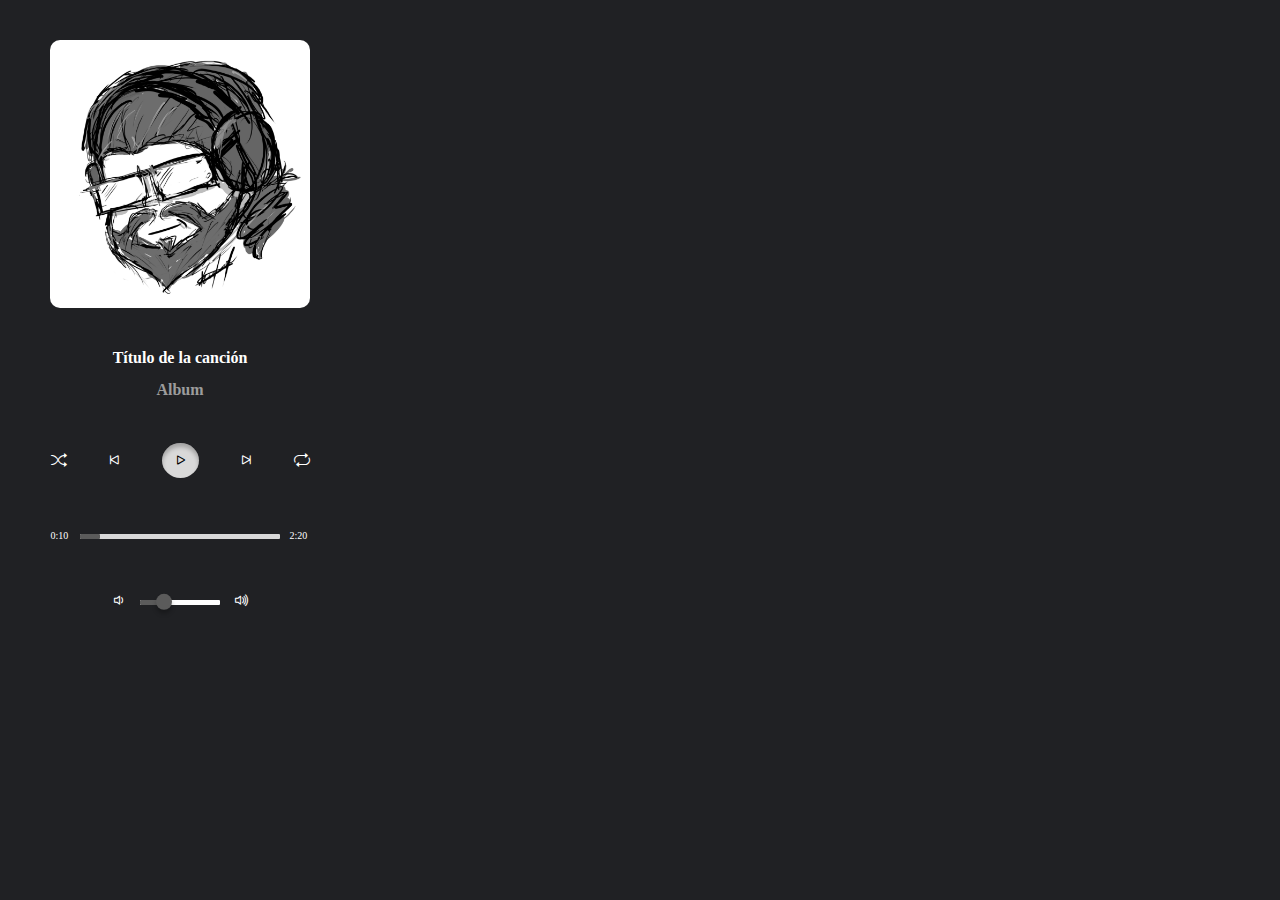
==== Front/index.html @ 3a05586e "add front mock-up" ====
<!DOCTYPE html>
<html lang="es">
<head>
    <meta charset="UTF-8">
    <meta http-equiv="X-UA-Compatible" content="IE=edge">
    <meta name="viewport" content="width=device-width, initial-scale=1.0">


    <!-- Bootstrap icons -->
    <link rel="stylesheet" href="./assets/bootstrap-icons-1.9.1/bootstrap-icons-1.9.1/bootstrap-icons.css">
    <!-- Custom CSS -->
    <link rel="stylesheet" href="./index.css">

    <title>Music-player</title>

</head>
<body>
    
    <main>
        <div class="album-info">
            <div class="album-img"></div>
            <h1 class="song-title">Título de la canción</h1>
            <h2 class="album-title">Album</h2>
        </div>
        <div class="media-control">
            <i class="bi bi-shuffle ux-icon-inactive"></i>
            <i class="bi bi-skip-start ux-icon-inactive"></i>
            <div class="play-button">
                <i class="bi bi-play ux-icon-active" ></i>
            </div>
            <i class="bi bi-skip-end ux-icon-inactive"></i>
            <i class="bi bi-repeat ux-icon-inactive"></i>
        </div>
        <div class="status">
            <span class="time">0:10</span>
            <div class="progress-bar">
                <div class="current-progress-bar"></div>
            </div>
            <span class="time">2:20</span>

        </div>

        <div class="volume">
            <i class="bi bi-volume-down ux-icon-inactive"></i>
            <div class="volume-bar">
                
                <div class="current-volume-bar"></div>
                <div class="current-volume-circle"></div>
            </div>
            <i class="bi bi-volume-up ux-icon-inactive"></i>
        </div>
    </main>

</body>
</html>
---- Front/index.css ----
/* Rectangle 1 */

:root {
    --text-primary-color: #FFFFFF;
    --icon-background-color: #D9D9D9;
    --icon-active-color: #000000;
    --icon-inactive-color: #FFFFFF;
    --background-color: #202124;
    --progress-bar-active-color: #5B5B5B;
    --text-secondary-color: #9C9C9C;

    --margin-top: 40px;
}

body {
    margin: 0;
    padding: 0;

    background-color: var(--background-color);

    font-family: 'lato'
}

main {

    width: 360px;
    height: 740px;

    background: var(--background-color);
}

.album-info {

    width: 260px;
    height: 363px;

    margin: auto;
    margin-top: var(--margin-top);

    text-align: center;
}



.album-img {
    width: 260px;
    height: 268px;

    background: url(./assets/altas_emote.png);
    background-repeat: no-repeat;
    background-size: cover;

    border-radius: 10px;
}

/* Song tittle */
.song-title {
    margin: auto;
    margin-top: var(--margin-top);

    color: var(--text-primary-color);


    font-size: 16px;
    font-weight: 700;
    line-height: 19px;
    letter-spacing: 0em;
    text-align: center;

}

/* Album title */
.album-title {

    color: var(--text-secondary-color);

    font-size: 16px;
    font-weight: 700;
    line-height: 19px;
    letter-spacing: 0em;
    text-align: center;

}

.media-control {

    height: 35px;
    width: 259px;

    margin: auto;
    margin-top: var(--margin-top);

    border-radius: 0px;

    display: flex;
    justify-content: space-between;
    align-items: center;
}

.play-button {
    height: 35px;
    width: 35px;

    padding-left: 2px;

    border-radius: 100%;

    background-color: var(--icon-background-color);

    display: flex;
    justify-content: center;
    align-items: center;


    box-shadow: inset 0px 4px 4px rgba(0, 0, 0, 0.25);
}

.ux-icon-inactive {
    color: var(--icon-inactive-color);
}

.ux-icon-active {
    color: var(--icon-active-color);
}


.status {
    height: 35px;
    width: 259px;

    margin: auto;
    margin-top: var(--margin-top);

    border-radius: 0px;

    display: flex;
    justify-content: space-between;
    align-items: center;
}

.time {

    width: 20px;
    height: 12px;

    font-family: 'Lato';
    font-style: normal;
    font-weight: 400;
    font-size: 10px;
    line-height: 12px;
    /* identical to box height */

    display: flex;
    align-items: center;

    color: var(--text-primary-color);
}

.progress-bar {
    width: 200px;
    height: 5px;

    margin-top: 2px;
    border-radius: 1px;
    background: #D9D9D9;
}

.current-progress-bar {
    background: #5B5B5B;
    width: 10%;
    height: 100%;
    border-radius: 1px;
}

.volume {
    width: 139px;
    height: 16px;

    margin: auto;
    margin-top: var(--margin-top);

    display: flex;
    justify-content: space-between;
    align-items: center;
}


.volume-bar {
    width: 80px;
    height: 5px;

    margin-top: 2px;
    border-radius: 1px;

    background: var(--text-primary-color);
}

.current-volume-bar {

    width: 25%;
    height: 100%;
    border-radius: 1px;
    background: var(--progress-bar-active-color);

}

.current-volume-circle {
    width: 16px;
    height: 16px;

    display: relative;
    translate: 100% -70%;

    border-radius: 100%;

    background: #5B5B5B;

    box-shadow: 0px 4px 4px rgba(0, 0, 0, 0.25);
}
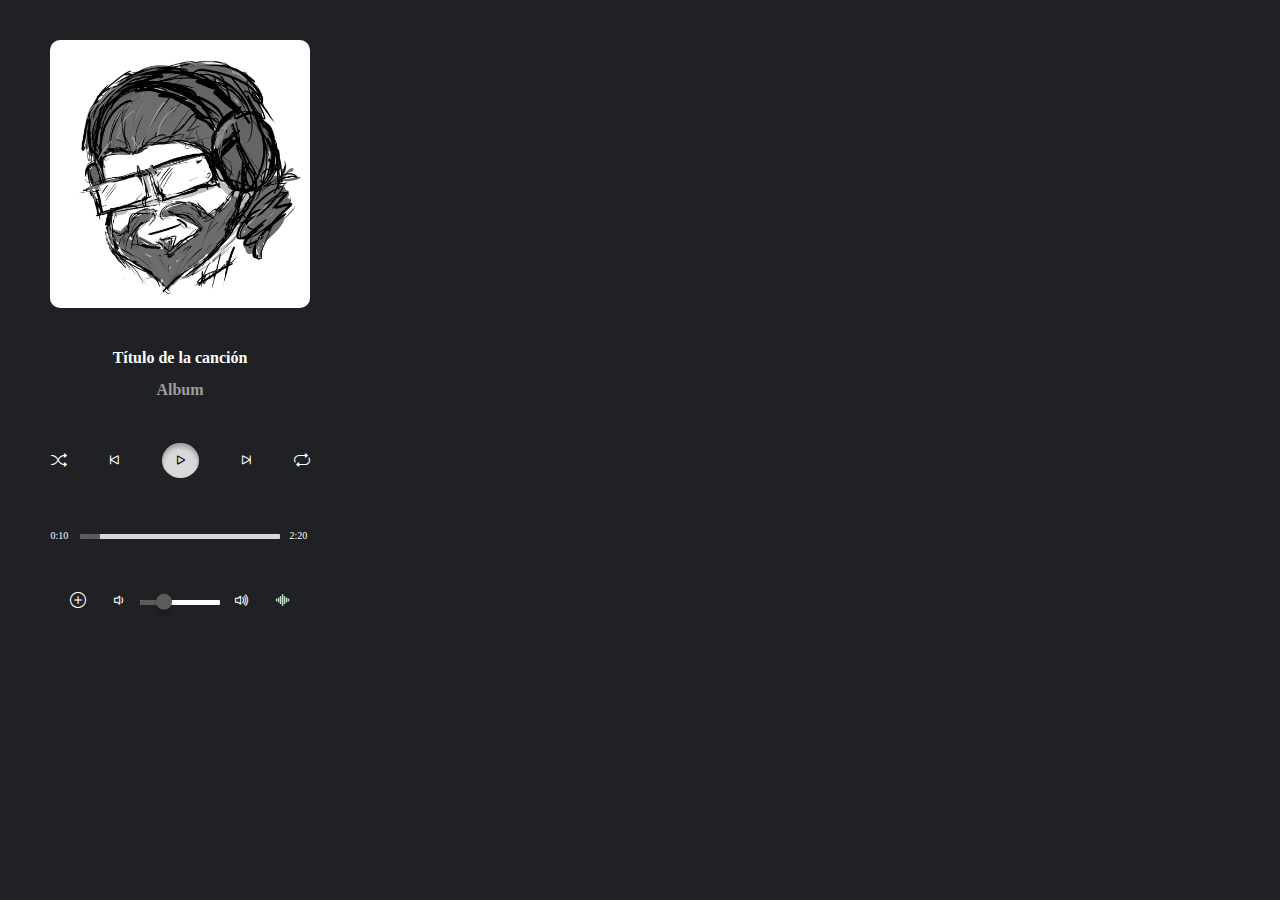
==== commit fa2e1b57: "add upload files .mp3" ====
--- a/Front/index.html
+++ b/Front/index.html
@@ -1,5 +1,6 @@
 <!DOCTYPE html>
 <html lang="es">
+
 <head>
     <meta charset="UTF-8">
     <meta http-equiv="X-UA-Compatible" content="IE=edge">
@@ -14,9 +15,12 @@
     <title>Music-player</title>
 
 </head>
+
 <body>
-    
+
+
     <main>
+
         <div class="album-info">
             <div class="album-img"></div>
             <h1 class="song-title">Título de la canción</h1>
@@ -26,7 +30,7 @@
             <i class="bi bi-shuffle ux-icon-inactive"></i>
             <i class="bi bi-skip-start ux-icon-inactive"></i>
             <div class="play-button">
-                <i class="bi bi-play ux-icon-active" ></i>
+                <i class="bi bi-play ux-icon-active"></i>
             </div>
             <i class="bi bi-skip-end ux-icon-inactive"></i>
             <i class="bi bi-repeat ux-icon-inactive"></i>
@@ -41,15 +45,29 @@
         </div>
 
         <div class="volume">
-            <i class="bi bi-volume-down ux-icon-inactive"></i>
-            <div class="volume-bar">
-                
-                <div class="current-volume-bar"></div>
-                <div class="current-volume-circle"></div>
+            <i class="bi bi-plus-circle ux-icon-inactive"></i>
+            <div class="volume-container">
+                <i class="bi bi-volume-down ux-icon-inactive"></i>
+                <div class="volume-bar">
+
+                    <div class="current-volume-bar"></div>
+                    <div class="current-volume-circle"></div>
+                </div>
+                <i class="bi bi-volume-up ux-icon-inactive"></i>
             </div>
-            <i class="bi bi-volume-up ux-icon-inactive"></i>
+            <i class="bi bi-soundwave ux-icon-inactive"></i>
         </div>
+
+        <audio></audio>
+
+        <input type="file" accept="audio/mp3,audio/*;capture=microphone"multiple hidden>
+        
     </main>
 
+    <script src="./controller/main.js"></script>
+    <script src="./controller/playList.js"></script>
+    <script src="./controller/mediaButtons.js"></script>
+    <script src="./controller/openDocument.js"></script>
 </body>
+
 </html>--- a/Front/index.css
+++ b/Front/index.css
@@ -6,6 +6,7 @@
     --icon-active-color: #000000;
     --icon-inactive-color: #FFFFFF;
     --background-color: #202124;
+    --background-color-secondary: #5B5B5B;
     --progress-bar-active-color: #5B5B5B;
     --text-secondary-color: #9C9C9C;
 
@@ -20,6 +21,8 @@
 
     font-family: 'lato'
 }
+
+
 
 main {
 
@@ -172,12 +175,24 @@
     border-radius: 1px;
 }
 
-.volume {
+.volume{
+    height: 16px;
+    width: 220px;
+
+    margin: auto;
+    margin-top: var(--margin-top);
+
+    display: flex;
+    justify-content: space-between;
+    align-items: center;
+
+}
+
+.volume-container {
     width: 139px;
     height: 16px;
 
     margin: auto;
-    margin-top: var(--margin-top);
 
     display: flex;
     justify-content: space-between;
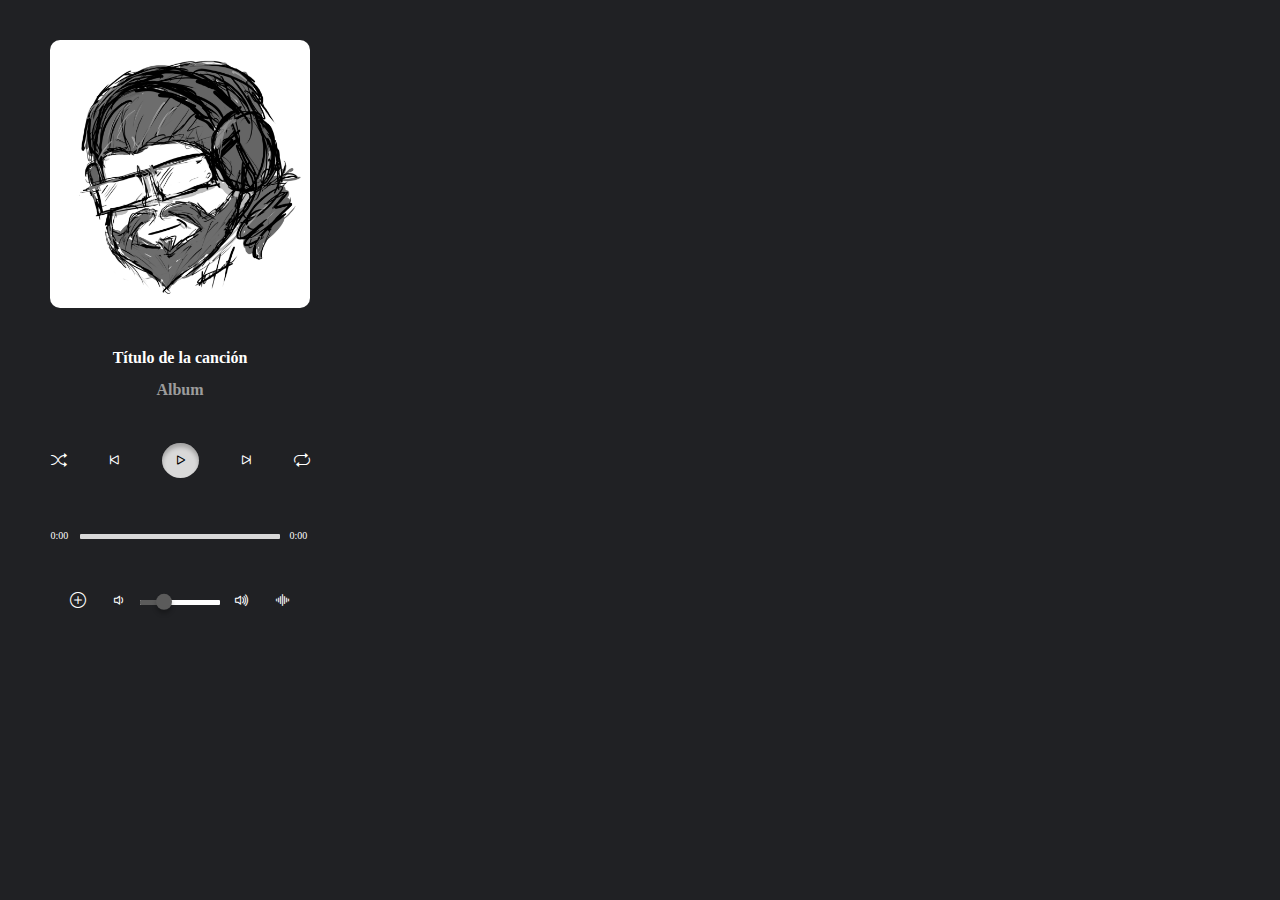
==== commit 5c6ed95a: "add some garbage functions" ====
--- a/Front/index.html
+++ b/Front/index.html
@@ -36,11 +36,11 @@
             <i class="bi bi-repeat ux-icon-inactive"></i>
         </div>
         <div class="status">
-            <span class="time">0:10</span>
+            <span class="time">0:00</span>
             <div class="progress-bar">
                 <div class="current-progress-bar"></div>
             </div>
-            <span class="time">2:20</span>
+            <span class="time">0:00</span>
 
         </div>
 
@@ -60,8 +60,8 @@
 
         <audio></audio>
 
-        <input type="file" accept="audio/mp3,audio/*;capture=microphone"multiple hidden>
-        
+        <input type="file" accept="audio/mp3,audio/*;capture=microphone" multiple hidden>
+
     </main>
 
     <script src="./controller/main.js"></script>
--- a/Front/index.css
+++ b/Front/index.css
@@ -27,7 +27,7 @@
 main {
 
     width: 360px;
-    height: 740px;
+    height: 700px;
 
     background: var(--background-color);
 }
@@ -170,7 +170,7 @@
 
 .current-progress-bar {
     background: #5B5B5B;
-    width: 10%;
+    width: 0%;
     height: 100%;
     border-radius: 1px;
 }
@@ -231,4 +231,4 @@
     background: #5B5B5B;
 
     box-shadow: 0px 4px 4px rgba(0, 0, 0, 0.25);
-}+}
